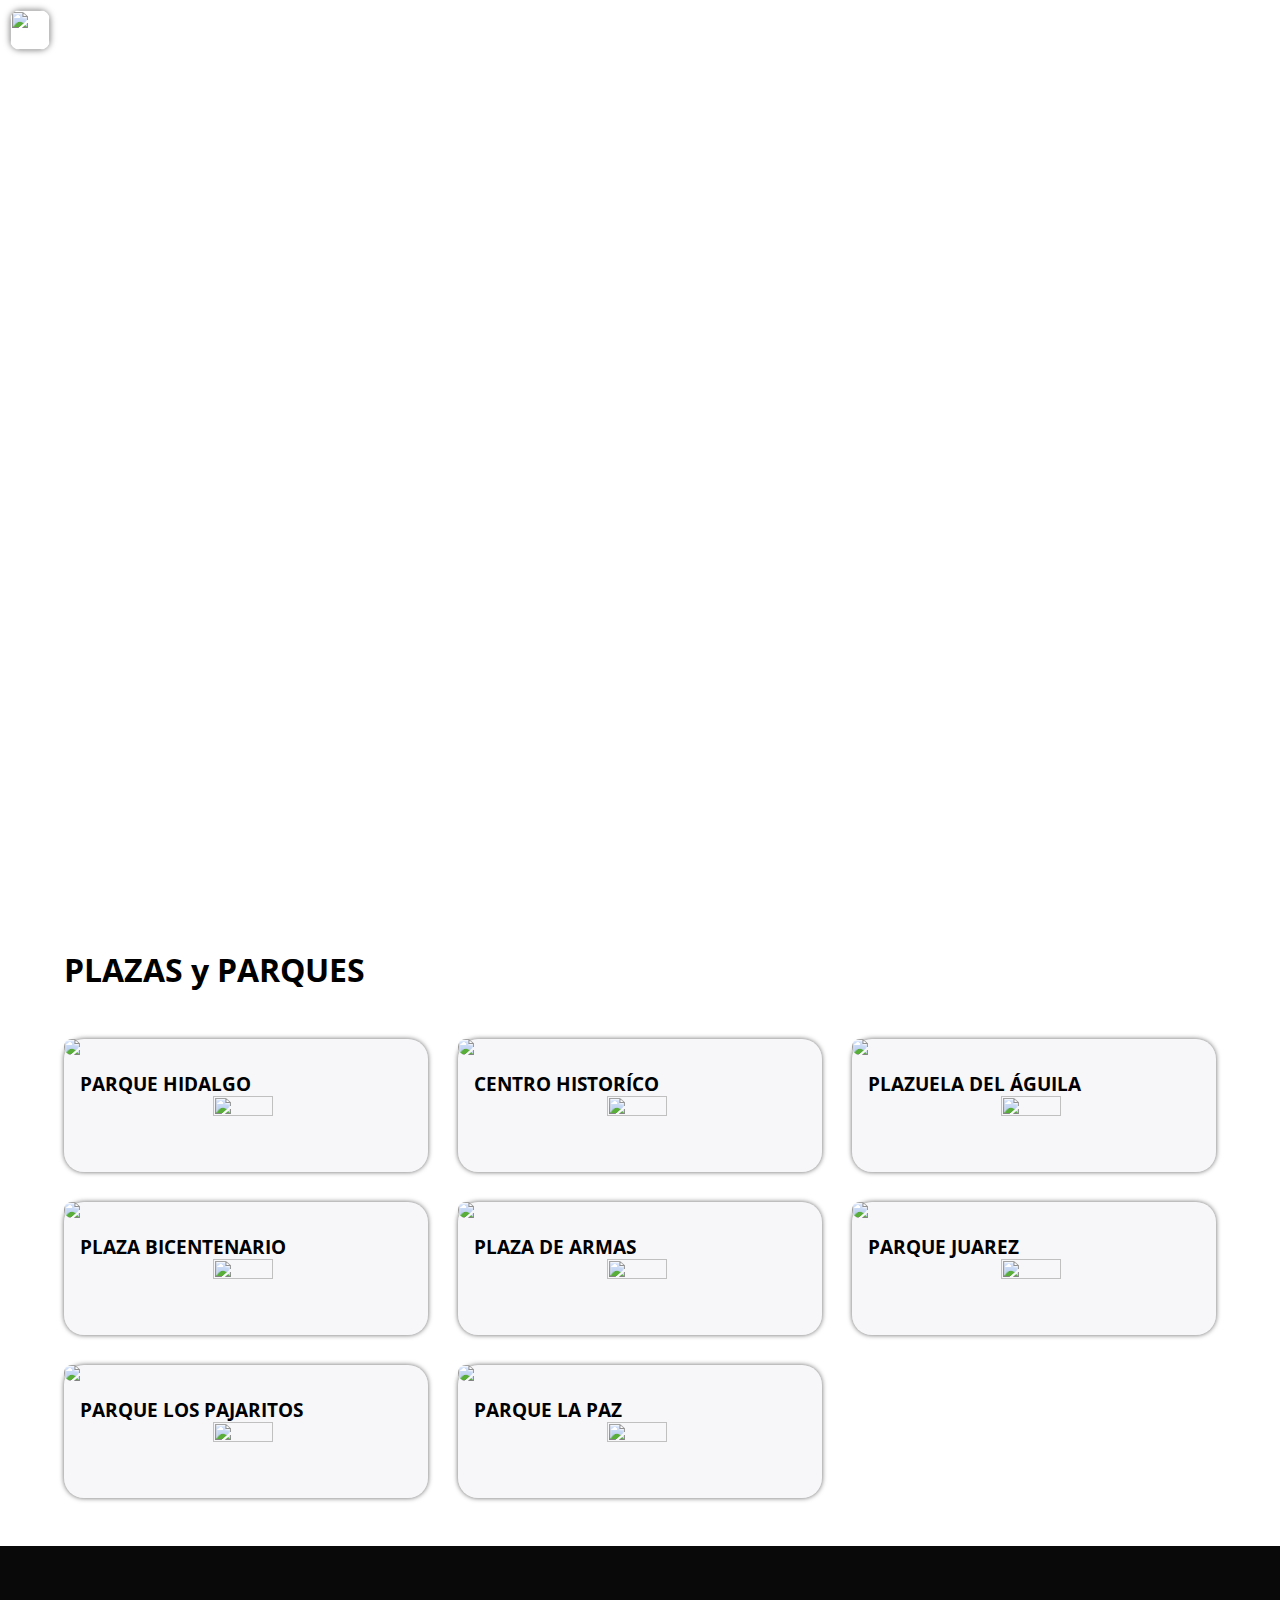
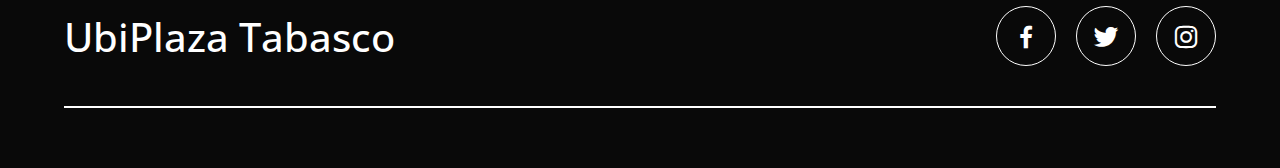
==== index.html @ 10d1d75d "Add files via upload" ====
<!DOCTYPE html>
<html lang="es">
<head>
    <meta charset="UTF-8">
    <meta name="viewport" content="width=device-width, initial-scale=1.0">
    <title>UbiPlazas</title>
    <link rel="stylesheet" href="estilos.css">
    <link href="https://fonts.googleapis.com/css2?family=Open+Sans:wght@300;400;700&display=swap" rel="stylesheet">
    <link href='https://unpkg.com/boxicons@2.0.5/css/boxicons.min.css' rel='stylesheet'>
</head>
<body>
    
    <header class="header" id="inicio">
        <img class="hamburguer" src="img/menu.svg" alt="">
        <nav class="menu-navegacion">
               <div class="hed"><a href="#inicio" class="texto">Inicio</a></div> 
               <div class="hed"><a href="pag/Ayuda.html" class="texto">Ayuda</a></div>
               <div class="hed"><a href="Acerca.html" class ="texto">Acerca de</a></div>
                <div class="hed"><a href="#footer" class="texto">Contacto</a></div>
                
                
        </nav>
        <div class="contenedor head">
            <h1 class="titulo">Ubica tu plaza o parque </h1>
            
        </div>
        
    </header>
    <main>
          <div class="info"><h1>PLAZAS y PARQUES</h1></div>
    <div class="info">
      
        <div class="item">
          <img src="plaza/imagenes/ph2.jpg" class="items-img">
        <div class="items-text">
            <h3>PARQUE HIDALGO</h3>
        <div class="imagen">
            <center><a href="plaza/phidalgo.html"><img src="img/R.png" width="100%" height="100%" ></a></center>
        </div>
        </div> 
    </div>
    <div class="item">
        <img src="plaza/imagenes/cth1.jpg" class="items-img">
        <div class="items-text">
            <h3>CENTRO HISTORÍCO</h3>
            <div class="imagen">
                <center><a href="plaza/centroH.html"><img src="img/R.png" width="100%" height="100%" ></a></center>
            </div>
        </div>
    </div>
    <div class="item">
        <img src="plaza/imagenes/pla1.jpg" class="items-img">
        <div class="items-text">
            <h3>PLAZUELA DEL ÁGUILA</h3>
            <div class="imagen">
                <center><a href="plaza/plazuelaAguila.html"><img src="img/R.png" width="100%" height="100%" ></a></center>
            </div>
        </div>
    </div>
    <div class="item">
        <img src="plaza/imagenes/Bicentenario.jpg" class="items-img">
        <div class="items-text">
            <h3>PLAZA BICENTENARIO</h3>
            <div class="imagen">
                <center><a href="plaza/PlazaBic.html"><img src="img/R.png" width="100%" height="100%" ></a></center>
            </div>
        </div>
    </div>
    <div class="item">
        <img src="plaza/imagenes/Armas.jpg" class="items-img">
        <div class="items-text">
            <h3>PLAZA DE ARMAS</h3>
            <div class="imagen">
                <center><a href="plaza/PlazaArmas.html"><img src="img/R.png" width="100%" height="100%" ></a></center>
            </div>
        </div>
    </div>

    <div class="item">
        <img src="plaza/imagenes/pqj.png" class="items-img">
        <div class="items-text">
            <h3>PARQUE JUAREZ</h3>
            <div class="imagen">
                <center><a href="plaza/pqjuarez.html"><img src="img/R.png" width="100%" height="100%" ></a></center>
            </div>
        </div>
    </div>
    <div class="item">
        <img src="plaza/imagenes/plp.png" class="items-img">
        <div class="items-text">
            <h3>PARQUE LOS PAJARITOS</h3>
            <div class="imagen">
                <center><a href="plaza/ParqueLosPajaritos.html"><img src="img/R.png" width="100%" height="100%" ></a></center>
            </div>
        </div>
    </div>

    <div class="item">
        <img src="plaza/imagenes/plpa.png" class="items-img">
        <div class="items-text">
            <h3>PARQUE LA PAZ</h3>
            <div class="imagen">
                <center><a href="plaza/parqueLaPaz.html"><img src="img/R.png" width="100%" height="100%" ></a></center>
            </div>
        </div>
    </div>

</div>

    <footer id="footer">
        <div class="contenedor footer-content">
                <div class="contact-us">
                    <h2 class="brand">UbiPlaza Tabasco</h2>
                    <p></p>
                </div>
                <div class="social-media">
                    <a href="./" class="social-media-icon">
                        <i class='bx bxl-facebook'></i>
                    </a>
                    <a href="./" class="social-media-icon">
                        <i class='bx bxl-twitter' ></i>
                    </a>
                    <a href="./" class="social-media-icon">
                        <i class='bx bxl-instagram' ></i>
                    </a>
                </div>
        </div>
        <div class="line"></div>
    </footer>
    <script src="js/menu.js"></script>
    <script src="js/lightbox.js"></script>
</body>
</html>
---- estilos.css ----
*{
    margin: 0;
    padding: 0;
    box-sizing: border-box;
}

:root{
    scroll-behavior: smooth;
}

body{
    font-family: 'Open Sans', sans-serif;
}
.info{
    width: 90%;
    max-width: 900;
    margin-left: auto;
    margin-right: auto;
    margin-top: 3em;
    margin-bottom: 3em;

    display: grid;
    grid-template-columns: repeat(3,1fr);
    grid-gap: 30px;
}
.item{
    background-color: rgb(233, 231, 240, 0.342);
    border-radius: 20px;
    box-shadow: 0 0 5px 0 rgba(0, 0, 0, 0.6);
    transition: all 300ms;
}

.item:hover{
  transform: scale(1.05);
}
.items-text{
    padding: 1em;
}
.items-img{
    max-width: 100%;
    display: block;
    border-radius: 20px;
}
.imagen{
    
    margin-left: 40%;
   border-radius: 100px;
    width: 60px;
    height: 60px;
   
}
.imagen:hover{
    transform: scale(1.05);  
}
.contenedor{
    width: 90%;
    max-width: 1200px;
    overflow: hidden;
    margin: auto;
    padding: 60px 0;
}

.header{
    height: 100vh;
    background-image: linear-gradient(to top, rgba(241, 213, 233, 0) 0%, rgba(119, 142, 182, 0) 100%), url(img/fondo.jpg);
    background-repeat: no-repeat;
    background-position: center;
    background-size: cover;
    background-attachment: fixed;
    
}

.head{
    padding: 0;
    height: 100%;
    display: flex;
    flex-direction: column;
    justify-content: center;
    text-align: center;
    color: rgb(255, 255, 255);
}


.hamburguer{
    position: fixed;
    top: 10px;
    left: 10px;
    background: #fff;
    width: 40px;
    height: 40px;
    cursor: pointer;
    border-radius: 10px;
    box-shadow: 0 0 6px rgba(0, 0, 0, .5);
}

.menu-navegacion{
    position: fixed;
    top: 0;
    width: 20vw;
    height: 100%;
    background-image: linear-gradient(to top, #8cb2d1 0%, #fbc2eb 100%);
    background-image: linear-gradient(135deg, #667eea 0%, #4b95a2 100%);
    display: flex;
    flex-direction: column;
    justify-content: space-evenly;
    align-items: center;
    left: 0;
    transform: translateX(-110%);
    transition:transform 0.3s ease-in-out;
    box-shadow: 0 0 6px rgba(0, 0, 0, .5);
}
.hed{
   cursor: pointer;
   width: 100%;
   height: 120px;
  border-radius: 20px;
}
.hed:hover{
   background: rgb(255, 255, 255, .1);
   
}

.texto{
  margin-left: 30%;
  
}

.spread{
    transform: translateX(0);
}

.menu-navegacion a{
    color: #fff;
    font-size: 25px;
    text-decoration: none;
   
}



.titulo{
    font-size: 70px;
    margin-bottom: 20px;
}

.copy{
    font-weight: 300;
    font-size: 25px;
}

footer{
    background: #000000f6;
    padding-bottom: 0.1px;
}

.footer-content{
    display: flex;
    justify-content: space-between;
    align-items: center;
    flex-wrap: wrap;
    padding-top: 60px;
    padding-bottom: 40px;
}

.brand{
    font-weight: 500;
    font-size: 40px;
    color:#fff;
}

.brand+p{
    font-weight: 500;
}

.social-media{
    width: 50%;
    display: flex;
    justify-content: flex-end;
}

.social-media-icon{
    display: inline-block;
    margin-left: 20px;
    width: 60px;
    height: 60px;
    border: 1px solid #fff;
    border-radius: 50%;
    text-align: center;
    color: #fff;
}

.social-media-icon i{
    font-size: 30px;
    line-height: 60px;
}

.line{
    width: 90%;
    max-width: 1200px;
    margin: auto;
    height: 2px;
    background: #fff;
    margin-bottom: 60px;
}

.social-media-icon:hover{
    background: #fff;
    color:#764ba2;
}

@media screen and (max-width: 800px){
    .menu-navegacion{
        width: 20vw;
    }

    .titulo{
        font-size: 40px;
    }
    
    .footer-content{
        justify-content: center;
    }

    .social-media{
        width: 80%;
        justify-content: space-evenly;
    }

    .social-media-icon{
        margin-left: 0;
    }

    .contact-us{
        text-align: center;
        width: 80%;
        margin-bottom: 40px;
    }
    
}


@media screen and (max-width: 500px){
    .menu-navegacion{
        width: 20vw;
    }

    .hamburguer{
        top: 20px;
        right: 20px;
    }

    .titulo{
        font-size: 30px;
    }

    .subtitulo{
        font-size: 30px;
    }
    .social-media{
        width: 100%;
        justify-content: space-evenly;
    }

    .social-media-icon{
        margin-left: 0;
    }

    .contact-us{
        text-align: center;
        width: 95%;
        margin-bottom: 40px;
    }
    
}

@media screen and (max-width: 500px){

    .info{
        grid-template-columns: repeat(3,ifr);
    }
  }
  
  @media screen and (max-width: 800px){
  
      .info{
          grid-template-columns: repeat(3,ifr);
      }
    }
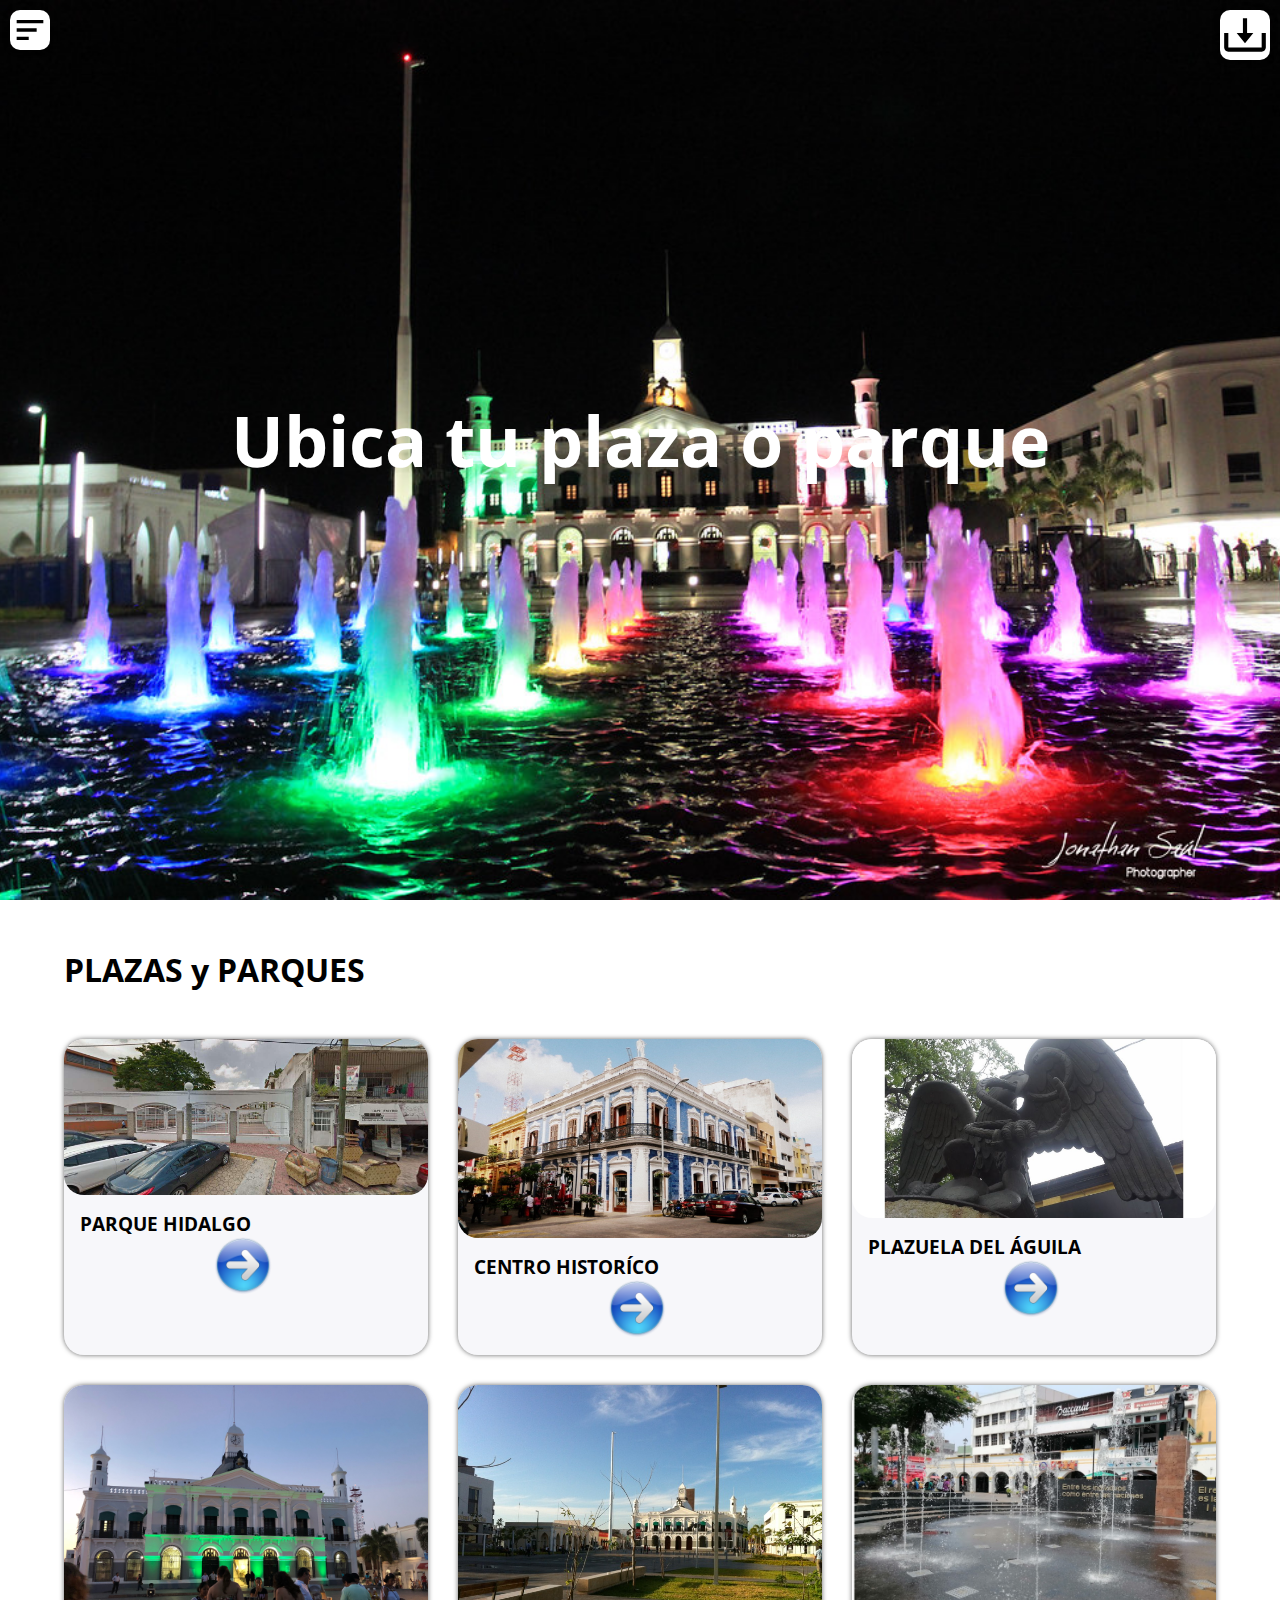
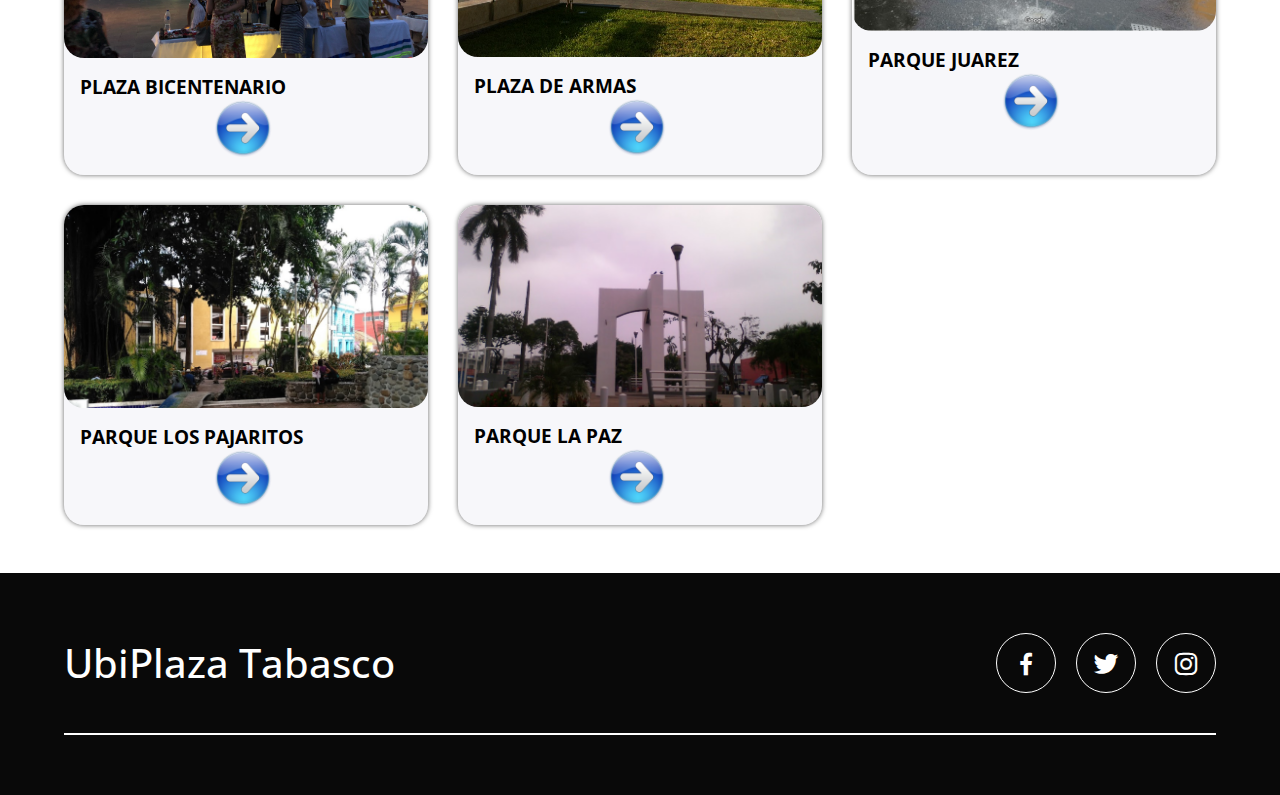
==== commit 0e0104c9: "Add files via upload" ====
--- a/index.html
+++ b/index.html
@@ -13,10 +13,10 @@
     <header class="header" id="inicio">
         <img class="hamburguer" src="img/menu.svg" alt="">
         <nav class="menu-navegacion">
-               <div class="hed"><a href="#inicio" class="texto">Inicio</a></div> 
-               <div class="hed"><a href="pag/Ayuda.html" class="texto">Ayuda</a></div>
-               <div class="hed"><a href="Acerca.html" class ="texto">Acerca de</a></div>
-                <div class="hed"><a href="#footer" class="texto">Contacto</a></div>
+               <div class="hed"><a href="#" class="texto">Ayuda</a></div> 
+               <div class="hed"><a href="acercade.html" class="texto">Acerca de</a></div>
+               <div class="hed"><a href="footer" class ="texto">Contactenos</a></div>
+                <div class="hed"><a href="#" class="texto">Cerrar sesión</a></div>
                 
                 
         </nav>
@@ -106,7 +106,7 @@
     </div>
 
 </div>
-
+<a href = "https://drive.google.com/file/d/13gSephkIKzWBErmaP2xURxJNp1x2Nh_I/view?usp=sharing"><img class = "hamburguer3" src ="Descargar.svg" alt=""></a>
     <footer id="footer">
         <div class="contenedor footer-content">
                 <div class="contact-us">
@@ -114,13 +114,13 @@
                     <p></p>
                 </div>
                 <div class="social-media">
-                    <a href="./" class="social-media-icon">
+                    <a href="https://www.facebook.com/profile.php?id=100076602198550&sk=map" class="social-media-icon">
                         <i class='bx bxl-facebook'></i>
                     </a>
-                    <a href="./" class="social-media-icon">
+                    <a href="https://twitter.com/apl_tech" class="social-media-icon">
                         <i class='bx bxl-twitter' ></i>
                     </a>
-                    <a href="./" class="social-media-icon">
+                    <a href="https://www.instagram.com/apl_tech_x/" class="social-media-icon">
                         <i class='bx bxl-instagram' ></i>
                     </a>
                 </div>
--- a/estilos.css
+++ b/estilos.css
@@ -6,6 +6,18 @@
 
 :root{
     scroll-behavior: smooth;
+}
+
+.hamburguer3{
+	position: fixed;
+    top: 10px;
+    right: 10px;
+    background: #fff;
+    width: 50px;
+    height: 50px;
+    cursor: pointer;
+    border-radius: 10px;
+    box-shadow: 0 0 6px rgba(0, 0, 0, .5);
 }
 
 body{
@@ -85,6 +97,18 @@
     position: fixed;
     top: 10px;
     left: 10px;
+    background: #fff;
+    width: 40px;
+    height: 40px;
+    cursor: pointer;
+    border-radius: 10px;
+    box-shadow: 0 0 6px rgba(0, 0, 0, .5);
+}
+
+.hamburguer2{
+    position: fixed;
+    top: 10px;
+    right: 10px;
     background: #fff;
     width: 40px;
     height: 40px;
@@ -131,7 +155,7 @@
 
 .menu-navegacion a{
     color: #fff;
-    font-size: 25px;
+    font-size: 18px;
     text-decoration: none;
    
 }
